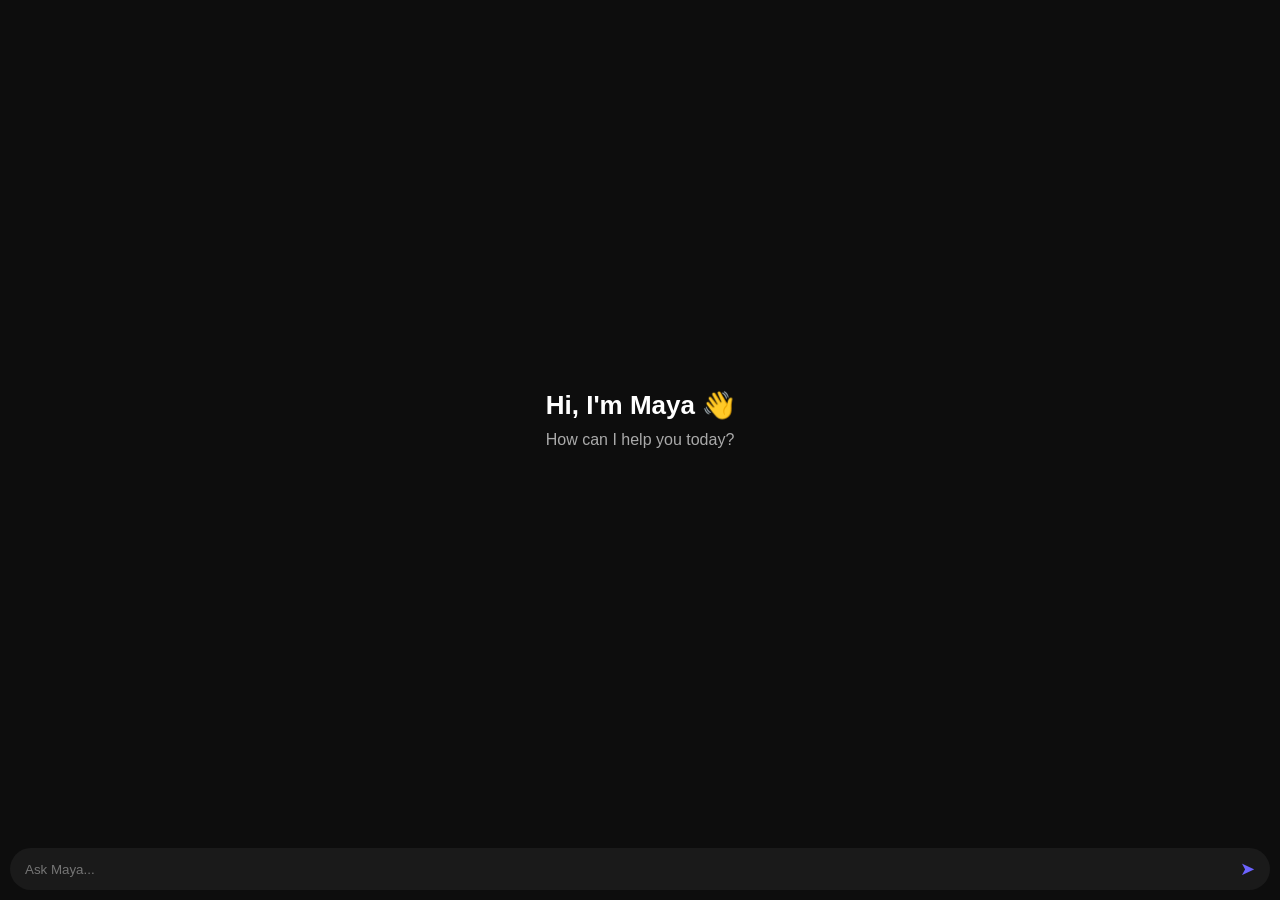
==== chatwithai.html @ ef25fbac "new ui" ====
<!DOCTYPE html>
<html lang="en">
<head>
<meta charset="UTF-8">
<meta name="viewport" content="width=device-width, initial-scale=1.0">
<link rel="stylesheet" href="AI.css">
<title>StudyHub X</title>



</head>
<body>

<!-- Chat -->
<div class="chat-container" id="chat">

  <div class="welcome" id="welcome">
    <h1>Hi, I'm Maya 👋</h1>
    <p>How can I help you today?</p>
  </div>

</div>

<!-- Input -->
<div class="input-container">
  <div class="input-box">
    <input type="text" id="input" placeholder="Ask Maya...">
    <button onclick="sendMessage()">➤</button>
  </div>
</div>

<script>

const input = document.getElementById("input");
const chat = document.getElementById("chat");
const welcome = document.getElementById("welcome");

// Add message to UI
function addMessage(text, sender) {

  // remove welcome screen
  if (welcome) {
    welcome.remove();
  }

  const msg = document.createElement("div");
  msg.classList.add("message", sender);

  msg.innerText = text;

  chat.appendChild(msg);

  // auto scroll
  chat.scrollTop = chat.scrollHeight;
}

// Send message to API
async function sendMessage() {
  const userText = input.value.trim();
  if (!userText) return;

  addMessage(userText, "user");
  input.value = "";

  try {
    const response = await fetch("https://web-production-50ca.up.railway.app/chat", {
      method: "POST",
      headers: {
        "Content-Type": "application/json",
      },
      body: JSON.stringify({
        user_id: "1",
        message: userText
      }),
    });

    const data = await response.json();
    console.log("API RESPONSE:", data);

    // FIX for undefined
    let reply = "No response";
    if (typeof data === "string") {
      reply = data;
    } else if (data.reply) {
      reply = data.reply;
    } else if (data.response) {
      reply = data.response;
    } else if (data.message) {
      reply = data.message;
    } else if (data.choices) {
      reply = data.choices[0]?.message?.content;
    }

    addMessage(reply, "bot");

  } catch (error) {
    console.error(error);
    addMessage("Server error ", "bot");
  }
}

// Enter key support
input.addEventListener("keypress", function(e) {
  if (e.key === "Enter") {
    sendMessage();
  }
});

</script>

</body>
</html>
---- AI.css ----
* {
  margin: 0;
  padding: 0;
  box-sizing: border-box;
  font-family: 'Segoe UI', sans-serif;
}

body {
  background: #0d0d0d;
  color: white;
  display: flex;
  flex-direction: column;
  height: 100vh;
}

/* Chat Area */
.chat-container {
  flex: 1;
  padding: 15px;
  display: flex;
  flex-direction: column;
  overflow-y: auto;
}

/* Messages */
.message {
  padding: 10px 15px;
  border-radius: 15px;
  margin: 5px 0;
  max-width: 70%;
  word-wrap: break-word;
}

.user {
  background: #6c63ff;
  align-self: flex-end;
}

.bot {
  background: #333;
  align-self: flex-start;
}

/* Welcome text */
.welcome {
  text-align: center;
  margin-top: auto;
  margin-bottom: auto;
}

.welcome h1 {
  font-size: 26px;
}

.welcome p {
  color: #aaa;
  margin-top: 10px;
}

/* Input Area */
.input-container {
  padding: 10px;
}

.input-box {
  background: #1a1a1a;
  border-radius: 30px;
  display: flex;
  align-items: center;
  padding: 10px 15px;
}

.input-box input {
  flex: 1;
  background: transparent;
  border: none;
  outline: none;
  color: white;
}

.input-box button {
  background: transparent;
  border: none;
  color: #6c63ff;
  font-size: 18px;
  cursor: pointer;
}
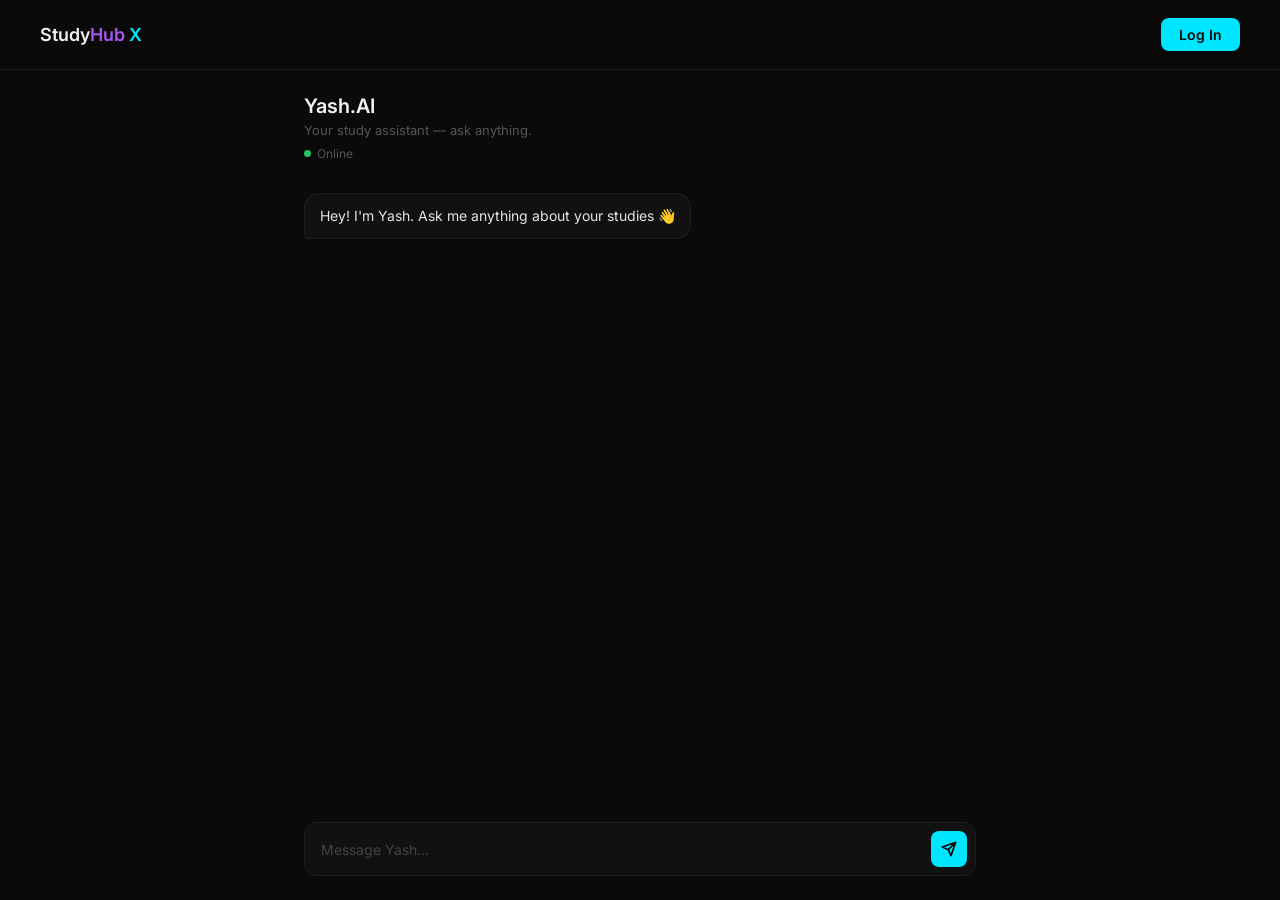
==== commit d7aeac2d: "Add files via upload new update" ====
--- a/chatwithai.html
+++ b/chatwithai.html
@@ -3,110 +3,272 @@
 <head>
 <meta charset="UTF-8">
 <meta name="viewport" content="width=device-width, initial-scale=1.0">
-<link rel="stylesheet" href="AI.css">
-<title>StudyHub X</title>
-
-
-
+<title>Yash.AI — StudyHub X</title>
+<link href="https://fonts.googleapis.com/css2?family=Inter:wght@400;500;600&display=swap" rel="stylesheet">
+<style>
+  * { box-sizing: border-box; margin: 0; padding: 0; }
+
+  body {
+    font-family: 'Inter', sans-serif;
+    background: #0a0a0a;
+    color: #f1f1f1;
+    height: 100vh;
+    display: flex;
+    flex-direction: column;
+  }
+
+  nav {
+    display: flex;
+    align-items: center;
+    justify-content: space-between;
+    padding: 18px 40px;
+    border-bottom: 1px solid #1a1a1a;
+    flex-shrink: 0;
+  }
+
+  .logo { font-size: 18px; font-weight: 600; }
+  .logo span { color: #a855f7; }
+  .logo em { color: #00e5ff; font-style: normal; }
+
+  .btn-login {
+    background: #00e5ff;
+    color: #0a0a0a;
+    border: none;
+    padding: 8px 18px;
+    border-radius: 8px;
+    font-family: 'Inter', sans-serif;
+    font-size: 14px;
+    font-weight: 600;
+    cursor: pointer;
+  }
+
+  /* CHAT AREA */
+  .chat-wrap {
+    flex: 1;
+    overflow: hidden;
+    display: flex;
+    flex-direction: column;
+    max-width: 720px;
+    width: 100%;
+    margin: 0 auto;
+    padding: 0 24px;
+  }
+
+  /* HEADER */
+  .chat-header {
+    padding: 24px 0 16px;
+    flex-shrink: 0;
+  }
+
+  .chat-header h2 { font-size: 20px; font-weight: 600; }
+  .chat-header p { font-size: 13px; color: #555; margin-top: 4px; }
+
+  .status {
+    display: inline-flex;
+    align-items: center;
+    gap: 6px;
+    font-size: 12px;
+    color: #555;
+    margin-top: 8px;
+  }
+  .dot {
+    width: 7px; height: 7px;
+    border-radius: 50%;
+    background: #22c55e;
+  }
+
+  /* MESSAGES */
+  #chat {
+    flex: 1;
+    overflow-y: auto;
+    display: flex;
+    flex-direction: column;
+    gap: 10px;
+    padding: 16px 0;
+    scrollbar-width: thin;
+    scrollbar-color: #222 transparent;
+  }
+
+  .msg {
+    max-width: 75%;
+    padding: 11px 15px;
+    border-radius: 14px;
+    font-size: 14px;
+    line-height: 1.6;
+    word-break: break-word;
+  }
+
+  .user {
+    align-self: flex-end;
+    background: #a855f7;
+    color: #fff;
+    border-bottom-right-radius: 4px;
+  }
+
+  .bot {
+    align-self: flex-start;
+    background: #111;
+    border: 1px solid #1e1e1e;
+    color: #e5e5e5;
+    border-bottom-left-radius: 4px;
+  }
+
+  .typing-dots span {
+    display: inline-block;
+    width: 6px; height: 6px;
+    border-radius: 50%;
+    background: #555;
+    margin: 0 2px;
+    animation: blink 1.2s infinite;
+  }
+  .typing-dots span:nth-child(2) { animation-delay: 0.2s; }
+  .typing-dots span:nth-child(3) { animation-delay: 0.4s; }
+
+  @keyframes blink {
+    0%, 80%, 100% { opacity: 0.2; }
+    40% { opacity: 1; }
+  }
+
+  /* INPUT */
+  .input-wrap {
+    padding: 16px 0 24px;
+    flex-shrink: 0;
+  }
+
+  .input-inner {
+    display: flex;
+    align-items: center;
+    gap: 10px;
+    background: #111;
+    border: 1px solid #1e1e1e;
+    border-radius: 12px;
+    padding: 8px 8px 8px 16px;
+    transition: border-color 0.2s;
+  }
+  .input-inner:focus-within { border-color: #00e5ff; }
+
+  #input {
+    flex: 1;
+    background: transparent;
+    border: none;
+    outline: none;
+    color: #f1f1f1;
+    font-family: 'Inter', sans-serif;
+    font-size: 14px;
+  }
+  #input::placeholder { color: #444; }
+
+  #sendBtn {
+    background: #00e5ff;
+    border: none;
+    color: #0a0a0a;
+    width: 36px; height: 36px;
+    border-radius: 8px;
+    cursor: pointer;
+    display: flex;
+    align-items: center;
+    justify-content: center;
+    flex-shrink: 0;
+    transition: opacity 0.2s;
+  }
+  #sendBtn:hover { opacity: 0.85; }
+  #sendBtn svg { width: 16px; height: 16px; }
+</style>
 </head>
 <body>
 
-<!-- Chat -->
-<div class="chat-container" id="chat">
-
-  <div class="welcome" id="welcome">
-    <h1>Hi, I'm Maya 👋</h1>
-    <p>How can I help you today?</p>
+<nav>
+  <div class="logo">Study<span>Hub</span> <em>X</em></div>
+  <button class="btn-login">Log In</button>
+</nav>
+
+<div class="chat-wrap">
+  <div class="chat-header">
+    <h2>Yash.AI</h2>
+    <p>Your study assistant — ask anything.</p>
+    <div class="status"><div class="dot"></div> Online</div>
   </div>
 
-</div>
-
-<!-- Input -->
-<div class="input-container">
-  <div class="input-box">
-    <input type="text" id="input" placeholder="Ask Maya...">
-    <button onclick="sendMessage()">➤</button>
+  <div id="chat"></div>
+
+  <div class="input-wrap">
+    <div class="input-inner">
+      <input id="input" placeholder="Message Yash..." onkeydown="if(event.key==='Enter') send()" />
+      <button id="sendBtn" onclick="send()">
+        <svg viewBox="0 0 24 24" fill="none" stroke="currentColor" stroke-width="2.5" stroke-linecap="round" stroke-linejoin="round">
+          <path d="M22 2L11 13M22 2L15 22l-4-9-9-4 20-7z"/>
+        </svg>
+      </button>
+    </div>
   </div>
 </div>
 
 <script>
-
-const input = document.getElementById("input");
-const chat = document.getElementById("chat");
-const welcome = document.getElementById("welcome");
-
-// Add message to UI
+const chatEl = document.getElementById("chat");
+const inputEl = document.getElementById("input");
+
+const API_URL = "https://garimasharma567890-maya-backend.hf.space/chat";
+
+const SYSTEM_PROMPT = `
+You are Yash, a smart and confident AI assistant inside StudyHub X.
+Rules:
+- Speak ONLY in English
+- Keep answers short and clear
+- Be helpful and confident
+Role:
+- Help students with study topics
+- Suggest notes, PYQs, lectures
+`;
+
 function addMessage(text, sender) {
-
-  // remove welcome screen
-  if (welcome) {
-    welcome.remove();
-  }
-
-  const msg = document.createElement("div");
-  msg.classList.add("message", sender);
-
-  msg.innerText = text;
-
-  chat.appendChild(msg);
-
-  // auto scroll
-  chat.scrollTop = chat.scrollHeight;
+  const div = document.createElement("div");
+  div.className = "msg " + sender;
+  div.innerText = text;
+  chatEl.appendChild(div);
+  chatEl.scrollTop = chatEl.scrollHeight;
+  return div;
 }
 
-// Send message to API
-async function sendMessage() {
-  const userText = input.value.trim();
-  if (!userText) return;
-
-  addMessage(userText, "user");
-  input.value = "";
+function addTyping() {
+  const div = document.createElement("div");
+  div.className = "msg bot typing-dots";
+  div.innerHTML = "<span></span><span></span><span></span>";
+  chatEl.appendChild(div);
+  chatEl.scrollTop = chatEl.scrollHeight;
+  return div;
+}
+
+async function send() {
+  const text = inputEl.value.trim();
+  if (!text) return;
+
+  addMessage(text, "user");
+  inputEl.value = "";
+
+  const typing = addTyping();
 
   try {
-    const response = await fetch("https://web-production-50ca.up.railway.app/chat", {
+    const res = await fetch(API_URL, {
       method: "POST",
-      headers: {
-        "Content-Type": "application/json",
-      },
+      headers: { "Content-Type": "application/json" },
       body: JSON.stringify({
         user_id: "1",
-        message: userText
-      }),
+        gender: "Female",
+        message: SYSTEM_PROMPT + "\nUser: " + text
+      })
     });
 
-    const data = await response.json();
-    console.log("API RESPONSE:", data);
-
-    // FIX for undefined
-    let reply = "No response";
-    if (typeof data === "string") {
-      reply = data;
-    } else if (data.reply) {
-      reply = data.reply;
-    } else if (data.response) {
-      reply = data.response;
-    } else if (data.message) {
-      reply = data.message;
-    } else if (data.choices) {
-      reply = data.choices[0]?.message?.content;
-    }
-
-    addMessage(reply, "bot");
-
-  } catch (error) {
-    console.error(error);
-    addMessage("Server error ", "bot");
+    const data = await res.json();
+    typing.remove();
+    addMessage(data.reply || "No reply 😅", "bot");
+
+  } catch (err) {
+    typing.remove();
+    addMessage("Failed to connect. Try again.", "bot");
   }
 }
 
-// Enter key support
-input.addEventListener("keypress", function(e) {
-  if (e.key === "Enter") {
-    sendMessage();
-  }
-});
-
+addMessage("Hey! I'm Yash. Ask me anything about your studies 👋", "bot");
 </script>
-
 </body>
 </html>
